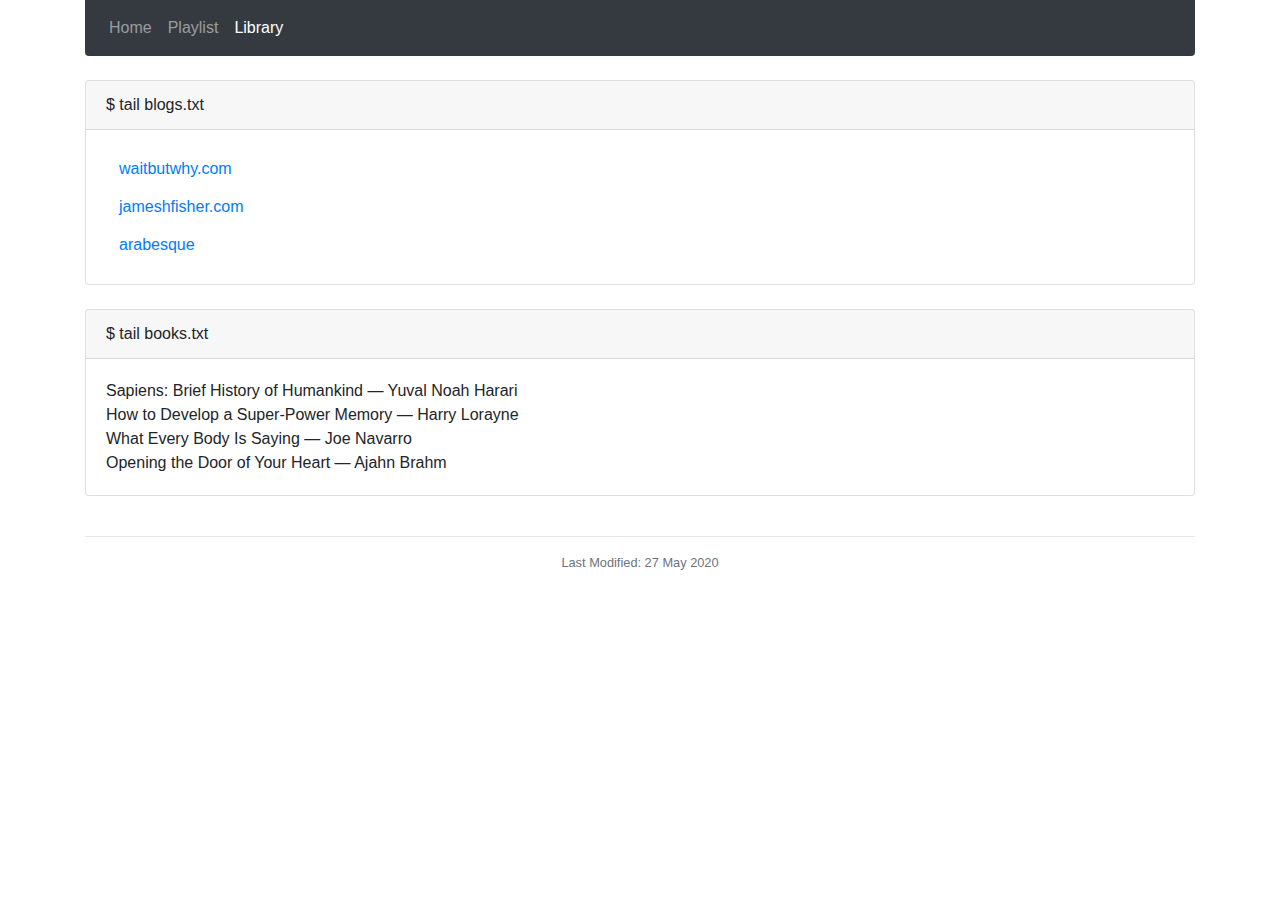
==== portfolio/src/main/webapp/library.html @ 57fd898f "Add library.html page" ====
<!DOCTYPE html>
<html lang="en">
  <head>
    <title>Playlist</title>

    <!-- Required meta tags -->
    <meta charset="UTF-8">
    <meta name="viewport" content="width=device-width, initial-scale=1, shrink-to-fit=no">

    <!-- CSS imports -->
    <link rel="stylesheet" href="https://stackpath.bootstrapcdn.com/bootstrap/4.3.1/css/bootstrap.min.css" integrity="sha384-ggOyR0iXCbMQv3Xipma34MD+dH/1fQ784/j6cY/iJTQUOhcWr7x9JvoRxT2MZw1T" crossorigin="anonymous">
    <link rel="stylesheet" href="style.css">

    <!-- JavaScript imports -->
    <script src="https://code.jquery.com/jquery-3.3.1.slim.min.js" integrity="sha384-q8i/X+965DzO0rT7abK41JStQIAqVgRVzpbzo5smXKp4YfRvH+8abtTE1Pi6jizo" crossorigin="anonymous"></script>
    <script src="https://cdnjs.cloudflare.com/ajax/libs/popper.js/1.14.7/umd/popper.min.js" integrity="sha384-UO2eT0CpHqdSJQ6hJty5KVphtPhzWj9WO1clHTMGa3JDZwrnQq4sF86dIHNDz0W1" crossorigin="anonymous"></script>
    <script src="https://stackpath.bootstrapcdn.com/bootstrap/4.3.1/js/bootstrap.min.js" integrity="sha384-JjSmVgyd0p3pXB1rRibZUAYoIIy6OrQ6VrjIEaFf/nJGzIxFDsf4x0xIM+B07jRM" crossorigin="anonymous"></script>
    <script src="script.js"></script>
  </head>
  <body>
    <div class="container">

      <!-- Navigation bar -->
      <nav class="navbar navbar-expand-lg navbar-dark bg-dark rounded-bottom">
        <button class="navbar-toggler" type="button" data-toggle="collapse" data-target="#navbar-options" aria-controls="navbar-options" aria-expanded="false" aria-label="Toggle navigation">
          <span class="navbar-toggler-icon"></span>
        </button>
        <div class="collapse navbar-collapse" id="navbar-options">
          <div class="navbar-nav">
            <a class="nav-item nav-link" href="/index.html">Home</a>
            <a class="nav-item nav-link" href="/playlist.html">Playlist</a>
            <a class="nav-item nav-link active" href="#">Library</a>
          </div>
        </div>
      </nav>

      <br/>
      <div class="card">
        <div class="card-header">
          $ tail blogs.txt
        </div>
        <div class="card-body">
          <p class="card-text">
          <button onClick="openNewTab('https://waitbutwhy.com')" class="btn btn-link">waitbutwhy.com</button><br>
          <button onClick="openNewTab('https://jameshfisher.com/')" class="btn btn-link">jameshfisher.com</button><br>
          <button onClick="openNewTab('https://sanctum.geek.nz/arabesque/')" class="btn btn-link">arabesque</button><br>
          </p>
        </div>
      </div>

      <br/>
      <div class="card">
        <div class="card-header">
          $ tail books.txt
        </div>
        <div class="card-body">
          <p class="card-text">
          Sapiens: Brief History of Humankind — Yuval Noah Harari<br>
          How to Develop a Super-Power Memory — Harry Lorayne<br>
          What Every Body Is Saying — Joe Navarro<br>
          Opening the Door of Your Heart — Ajahn Brahm<br>
          </p>
        </div>
      </div>

      <!-- Footer -->
      <br/>
      <hr/>
      <center><p class="small text-muted"> Last Modified: 27 May 2020 </p></center>
      <br/>

    </div>
  </body>
</html>
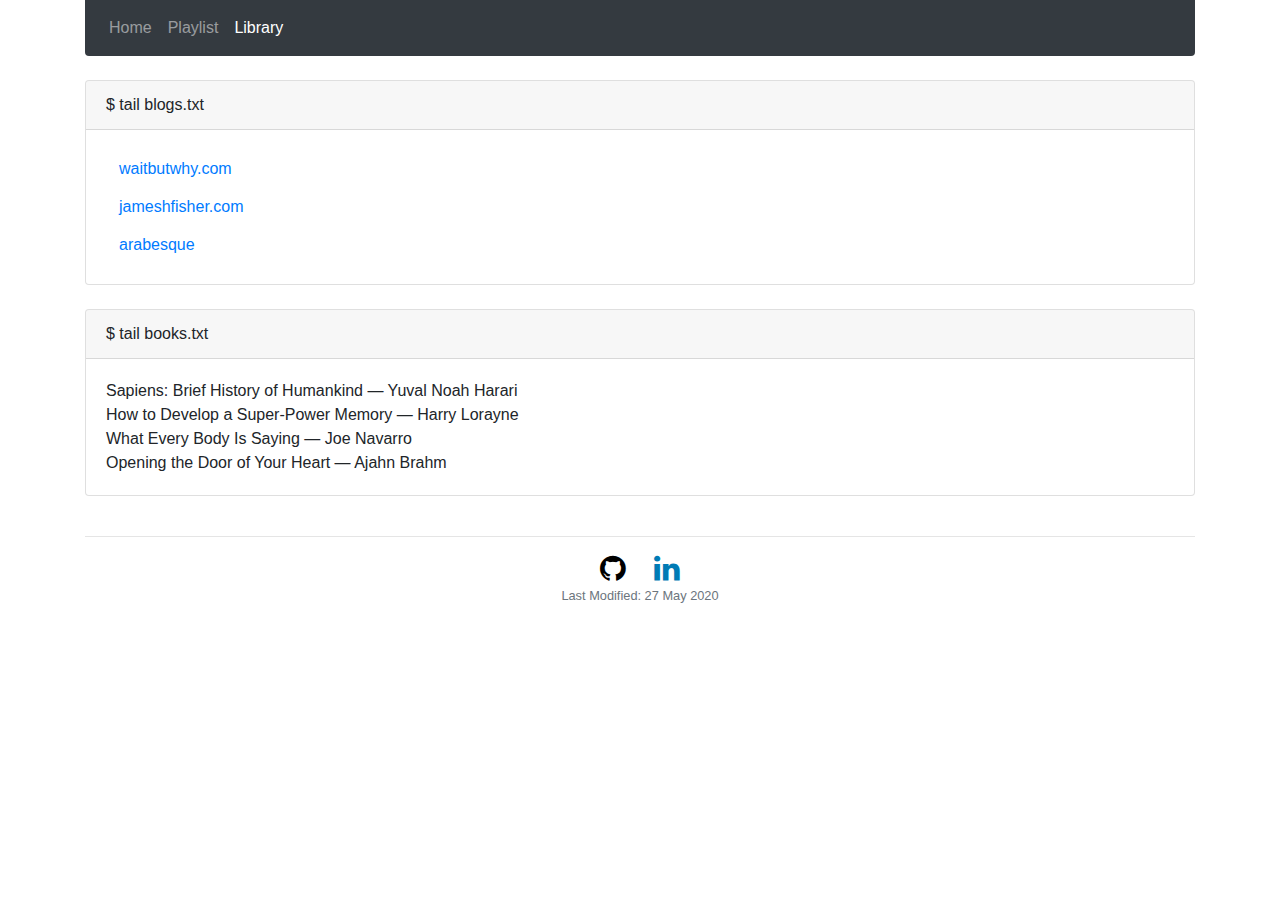
==== commit 761a23c9: "Add social media links to footer of all pages" ====
--- a/portfolio/src/main/webapp/library.html
+++ b/portfolio/src/main/webapp/library.html
@@ -9,6 +9,7 @@
 
     <!-- CSS imports -->
     <link rel="stylesheet" href="https://stackpath.bootstrapcdn.com/bootstrap/4.3.1/css/bootstrap.min.css" integrity="sha384-ggOyR0iXCbMQv3Xipma34MD+dH/1fQ784/j6cY/iJTQUOhcWr7x9JvoRxT2MZw1T" crossorigin="anonymous">
+    <link rel="stylesheet" href="https://cdnjs.cloudflare.com/ajax/libs/font-awesome/4.7.0/css/font-awesome.min.css">
     <link rel="stylesheet" href="style.css">
 
     <!-- JavaScript imports -->
@@ -66,7 +67,12 @@
       <!-- Footer -->
       <br/>
       <hr/>
-      <center><p class="small text-muted"> Last Modified: 27 May 2020 </p></center>
+      <center>
+        <a class="fa fa-github" href="https://github.com/Nicholas2750"></a>
+        <a class="fa fa-linkedin" href="https://linkedin.com/in/Nicholas2750"></a>
+        <br>
+        <p class="small text-muted"> Last Modified: 27 May 2020 </p>
+      </center>
       <br/>
 
     </div>
--- a/portfolio/src/main/webapp/style.css
+++ b/portfolio/src/main/webapp/style.css
@@ -0,0 +1,18 @@
+.fa {
+  width: 50px;
+  font-size: 30px;
+  text-align: center;
+  text-decoration: none;
+}
+
+.fa:hover {
+  opacity: 0.5;
+}
+
+.fa-github {
+  color: black;
+}
+
+.fa-linkedin {
+  color: #007bb5;
+}
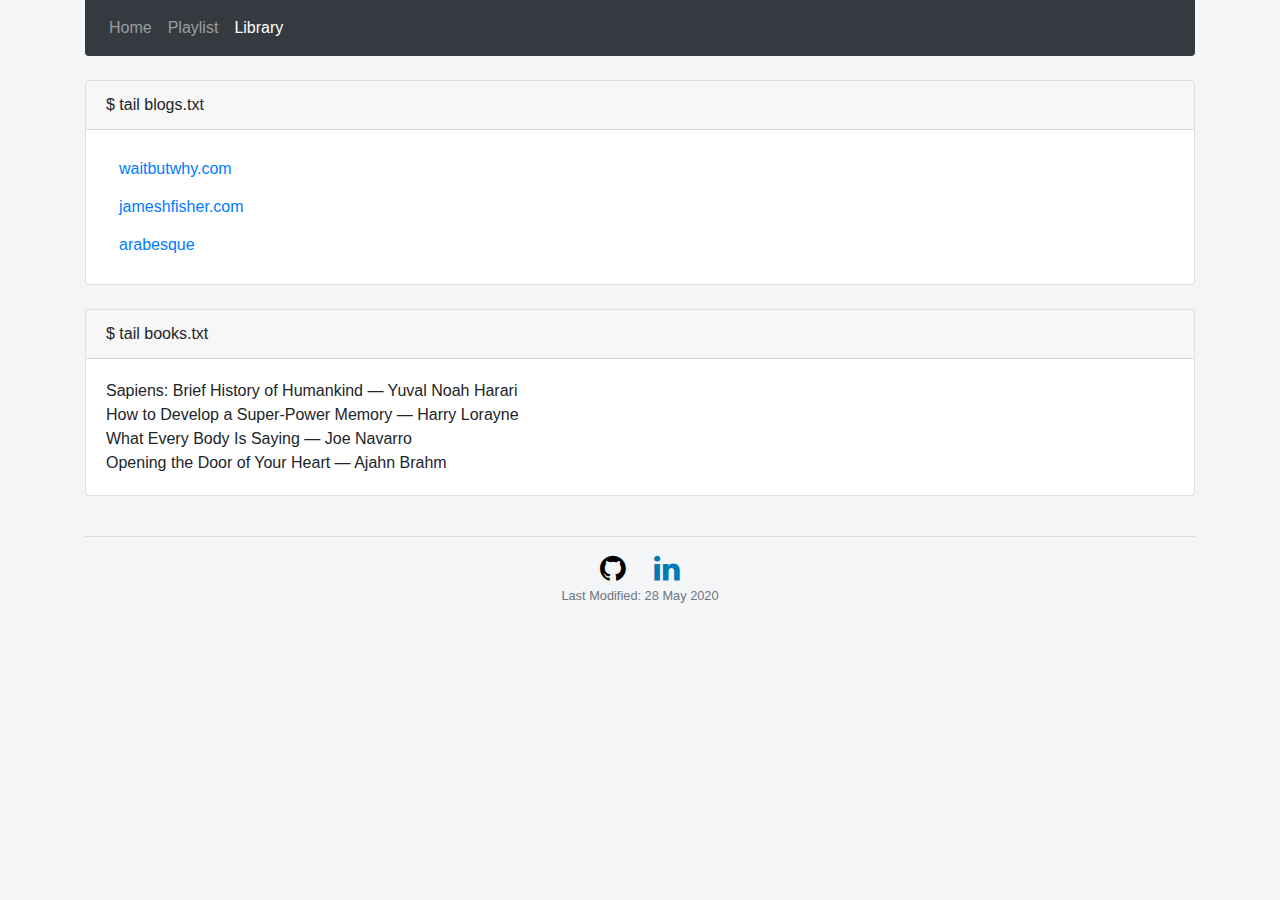
==== commit 97ef5024: "Add fade in animation to pages" ====
--- a/portfolio/src/main/webapp/library.html
+++ b/portfolio/src/main/webapp/library.html
@@ -10,6 +10,7 @@
     <!-- CSS imports -->
     <link rel="stylesheet" href="https://stackpath.bootstrapcdn.com/bootstrap/4.3.1/css/bootstrap.min.css" integrity="sha384-ggOyR0iXCbMQv3Xipma34MD+dH/1fQ784/j6cY/iJTQUOhcWr7x9JvoRxT2MZw1T" crossorigin="anonymous">
     <link rel="stylesheet" href="https://cdnjs.cloudflare.com/ajax/libs/font-awesome/4.7.0/css/font-awesome.min.css">
+    <link rel="stylesheet" href="https://cdnjs.cloudflare.com/ajax/libs/animate.css/4.0.0/animate.min.css"/>
     <link rel="stylesheet" href="style.css">
 
     <!-- JavaScript imports -->
@@ -36,7 +37,7 @@
       </nav>
 
       <br/>
-      <div class="card">
+      <div class="card animate__animated animate__fadeIn">
         <div class="card-header">
           $ tail blogs.txt
         </div>
@@ -50,7 +51,7 @@
       </div>
 
       <br/>
-      <div class="card">
+      <div class="card animate__animated animate__fadeIn">
         <div class="card-header">
           $ tail books.txt
         </div>
@@ -65,15 +66,17 @@
       </div>
 
       <!-- Footer -->
-      <br/>
-      <hr/>
-      <center>
-        <a class="fa fa-github" href="https://github.com/Nicholas2750"></a>
-        <a class="fa fa-linkedin" href="https://linkedin.com/in/Nicholas2750"></a>
-        <br>
-        <p class="small text-muted"> Last Modified: 27 May 2020 </p>
-      </center>
-      <br/>
+      <div class="animate__animated animate__fadeIn">
+        <br/>
+        <hr/>
+        <center>
+          <a class="fa fa-github" href="https://github.com/Nicholas2750"></a>
+          <a class="fa fa-linkedin" href="https://linkedin.com/in/Nicholas2750"></a>
+          <br>
+          <p class="small text-muted"> Last Modified: 28 May 2020 </p>
+        </center>
+        <br/>
+      </div>
 
     </div>
   </body>
--- a/portfolio/src/main/webapp/style.css
+++ b/portfolio/src/main/webapp/style.css
@@ -1,3 +1,7 @@
+body {
+  background-color: rgb(244, 245, 247);
+}
+
 .fa {
   width: 50px;
   font-size: 30px;
